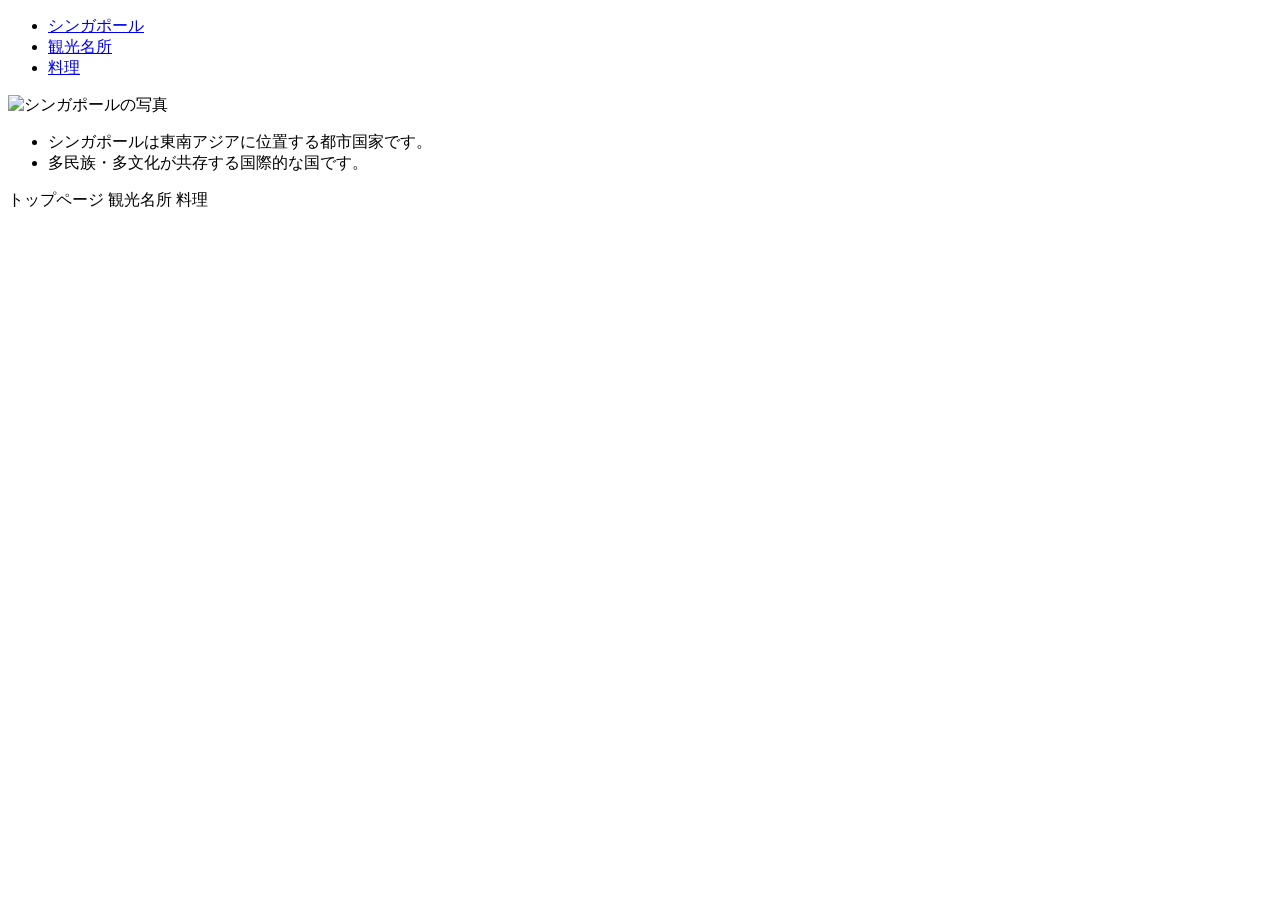
==== index.html @ 2435d3a5 "基本構成" ====
<!DOCTYPE html>
<html lang="ja">
<head>
    <meta charset="UTF-8">
    <link rel="stylesheet" type="text/css" href="css/style.css">
    <title>シンガポール</title>
</head>
<body>
    <div id="wrapper">
        <div id="sidebar">
            <ul>
                <li><a href="index.html" class="active">シンガポール</a></li>
                <li><a href="sightseeing.html">観光名所</a></li>
                <li><a href="food.html">料理</a></li>
            </ul>
        </div>

        <div id="main">
            <img src="top.jpg" alt="シンガポールの写真">
            <ul>
                <li>シンガポールは東南アジアに位置する都市国家です。</li>
                <li>多民族・多文化が共存する国際的な国です。</li>
            </ul>
        </div>
    </div>
    <footer>
        トップページ 観光名所 料理 
    </footer>
</body>
</html>
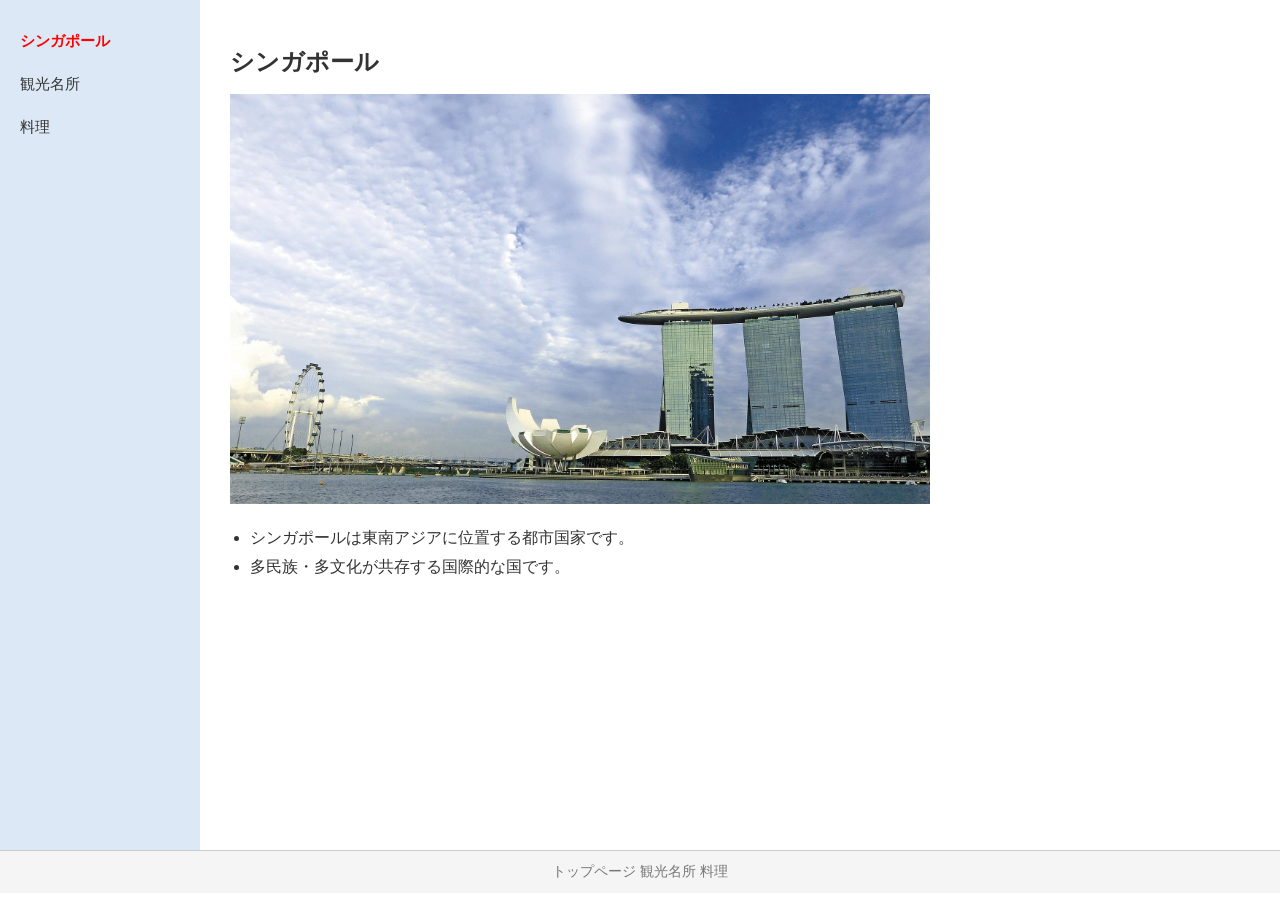
==== commit 2d9c159e: "見出しの追加ｈ1" ====
--- a/index.html
+++ b/index.html
@@ -16,6 +16,7 @@
         </div>
 
         <div id="main">
+            <h1>シンガポール</h1>
             <img src="top.jpg" alt="シンガポールの写真">
             <ul>
                 <li>シンガポールは東南アジアに位置する都市国家です。</li>
--- a/css/style.css
+++ b/css/style.css
@@ -0,0 +1,96 @@
+body {
+  
+  font-family: 'Helvetica Neue', Arial, 'Hiragino Kaku Gothic ProN',
+               'Segoe UI', Meiryo, sans-serif;
+ 
+  
+  margin: 0;
+  padding: 0;
+  background-color: #ffffff;
+  color: #333333;
+}
+
+#main h1 {
+    font-size: 24px;
+    margin-bottom: 16px;
+    color: #333;
+}
+
+#wrapper {
+  display: flex;          
+  min-height: calc(100vh - 50px); 
+}
+ 
+ 
+
+#sidebar {
+  width: 200px;           
+  flex-shrink: 0;         
+ 
+ 
+  background-color: #dce8f5;
+ 
+  padding: 20px 0;
+}
+ 
+#sidebar ul {
+  list-style: none;
+  margin: 0;
+  padding: 0;
+}
+ 
+
+#sidebar li {
+  padding: 12px 20px;
+}
+ 
+
+#sidebar a {
+  text-decoration: none; 
+  color: #333333;
+  font-size: 15px;
+}
+ 
+
+#sidebar a:hover {
+  color: #0055aa;
+}
+ 
+
+#sidebar a.active {
+  font-weight: bold;    
+  color: #ff0000;      
+}
+ 
+ 
+
+#main {
+  flex: 1;               
+  padding: 30px;
+}
+ 
+
+#main img {
+  width: 100%;            
+  max-width: 700px;
+  height: auto;
+  display: block;
+  margin-bottom: 20px;
+}
+ 
+
+#main ul {
+  padding-left: 20px;
+  line-height: 1.8;
+}
+ 
+ 
+footer {
+  text-align: center;     
+  font-size: 14px;        
+  color: #777777;
+  padding: 12px 0;
+  border-top: 1px solid #cccccc;
+  background-color: #f5f5f5;
+}
+ 
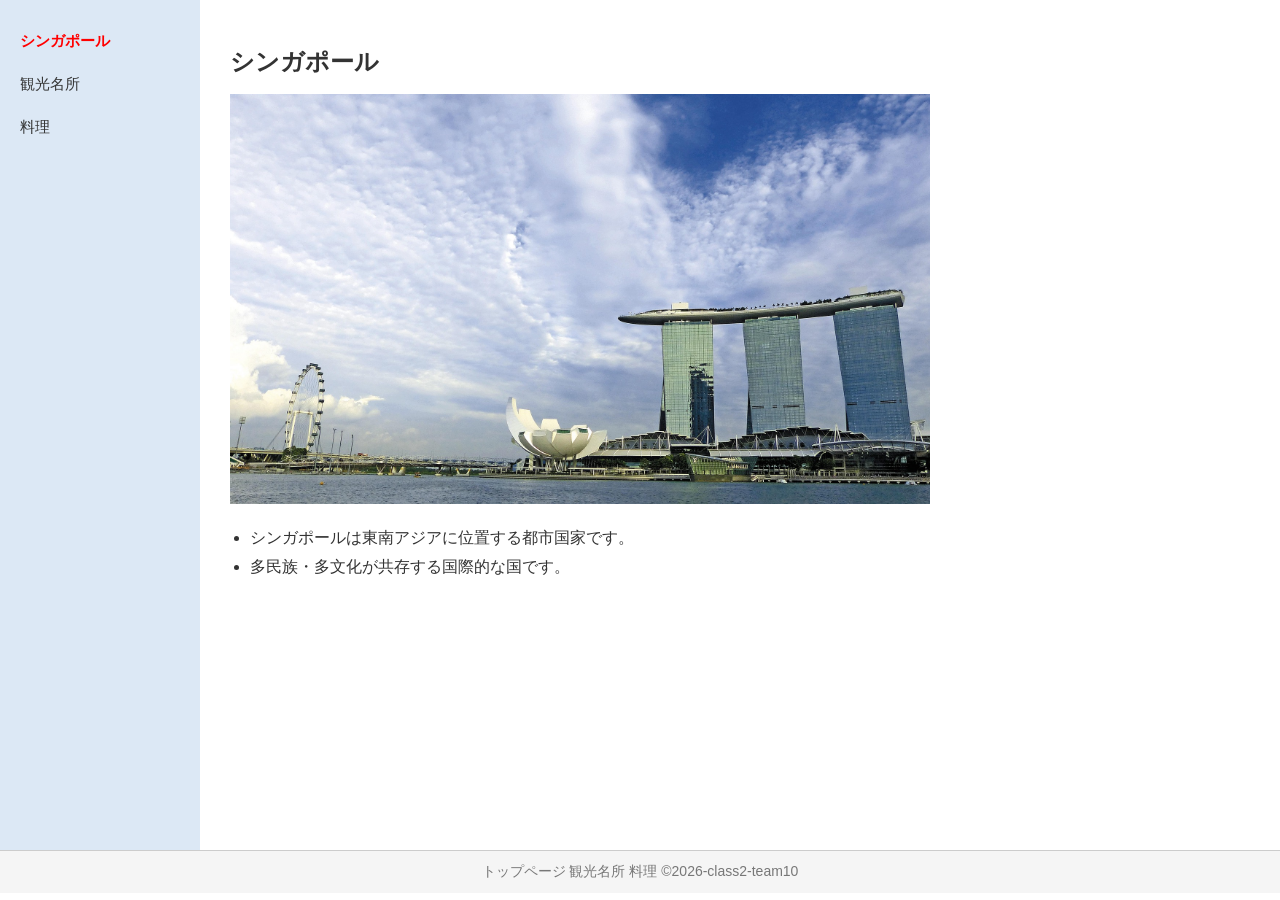
==== commit 6b692b86: "©の変更" ====
--- a/index.html
+++ b/index.html
@@ -25,7 +25,7 @@
         </div>
     </div>
     <footer>
-        トップページ 観光名所 料理 
+        トップページ 観光名所 料理 ©2026-class2-team10
     </footer>
 </body>
 </html>
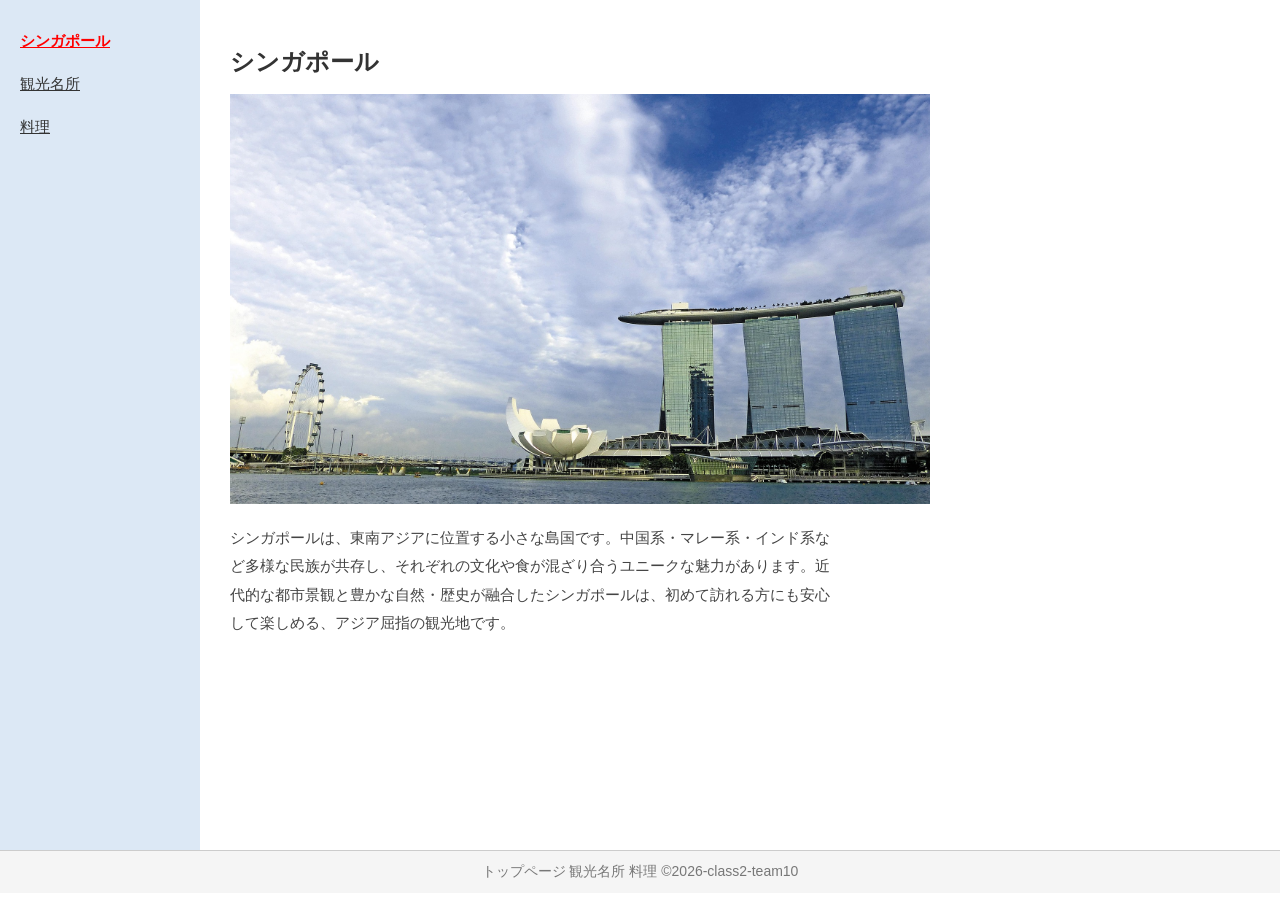
==== commit aee8317e: "説明文の変更 箇条書きから文章に変更 cssを追加" ====
--- a/index.html
+++ b/index.html
@@ -18,10 +18,7 @@
         <div id="main">
             <h1>シンガポール</h1>
             <img src="top.jpg" alt="シンガポールの写真">
-            <ul>
-                <li>シンガポールは東南アジアに位置する都市国家です。</li>
-                <li>多民族・多文化が共存する国際的な国です。</li>
-            </ul>
+            <p>シンガポールは、東南アジアに位置する小さな島国です。中国系・マレー系・インド系など多様な民族が共存し、それぞれの文化や食が混ざり合うユニークな魅力があります。近代的な都市景観と豊かな自然・歴史が融合したシンガポールは、初めて訪れる方にも安心して楽しめる、アジア屈指の観光地です。</p>
         </div>
     </div>
     <footer>
--- a/css/style.css
+++ b/css/style.css
@@ -13,7 +13,7 @@
 #main h1 {
     font-size: 24px;
     margin-bottom: 16px;
-    color: #333;
+    color: #333333;
 }
 
 #wrapper {
@@ -47,6 +47,7 @@
 
 #sidebar a {
   text-decoration: none; 
+  text-decoration: underline;
   color: #333333;
   font-size: 15px;
 }
@@ -93,4 +94,11 @@
   border-top: 1px solid #cccccc;
   background-color: #f5f5f5;
 }
- +
+#main p {
+    line-height: 1.9;        /* 行間を広げて読みやすく */
+    max-width: 600px;        /* 1行が長すぎないように幅を制限 */
+    color: #444;             /* 真っ黒より少し柔らかい色に */
+    margin-top: 16px;        /* 画像との間に余白 */
+    font-size: 15px;         /* 少し大きめで読みやすく */
+}
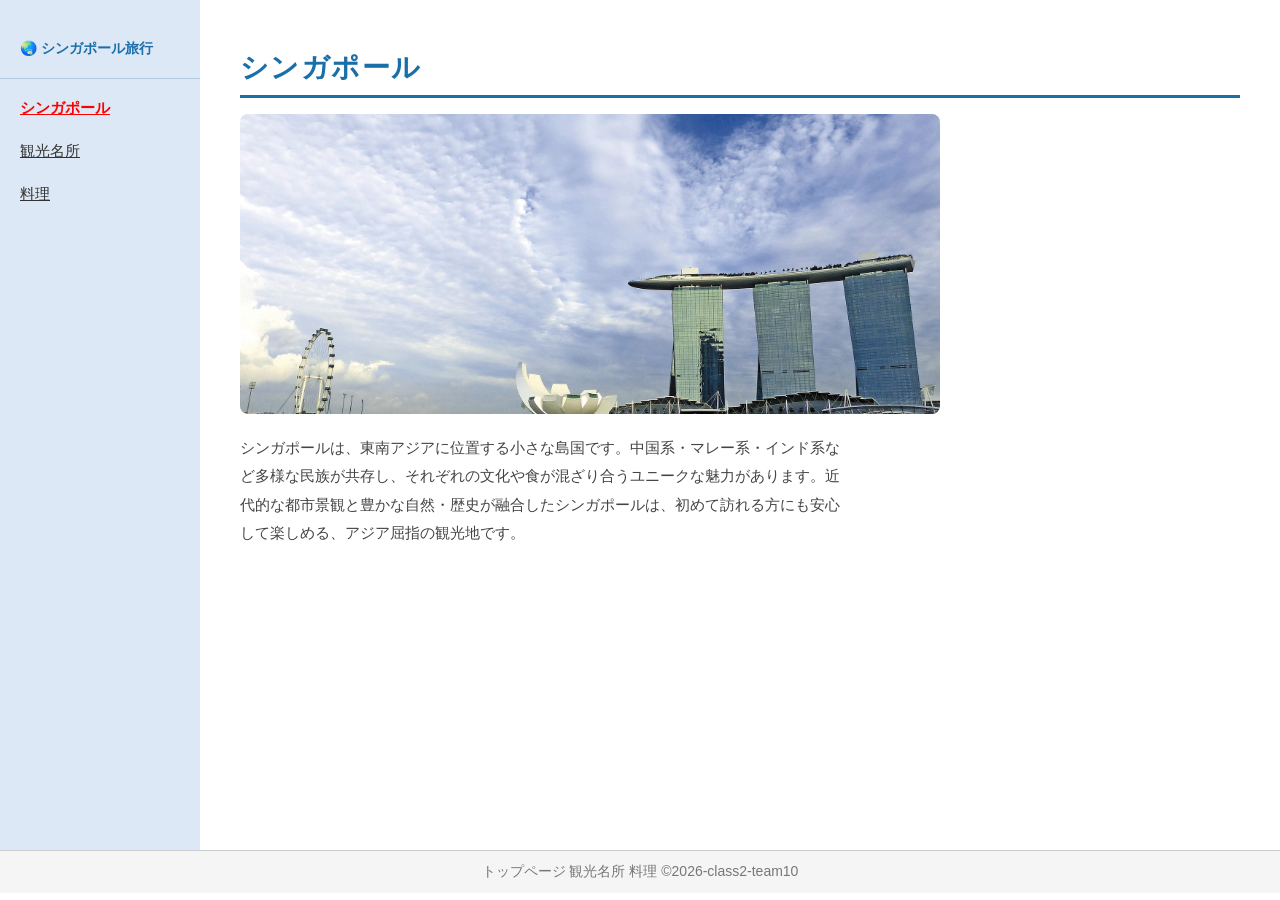
==== commit 59438604: "サイドバーと写真を編集" ====
--- a/index.html
+++ b/index.html
@@ -8,6 +8,7 @@
 <body>
     <div id="wrapper">
         <div id="sidebar">
+            <div id="site-title">🌏 シンガポール旅行</div>
             <ul>
                 <li><a href="index.html" class="active">シンガポール</a></li>
                 <li><a href="sightseeing.html">観光名所</a></li>
--- a/css/style.css
+++ b/css/style.css
@@ -11,9 +11,12 @@
 }
 
 #main h1 {
-    font-size: 24px;
+    font-size: 28px;
     margin-bottom: 16px;
-    color: #333333;
+    color: #1a6fa8;
+    border-bottom: 3px solid #1a6fa8;
+    padding-bottom: 8px;
+    letter-spacing: 0.05em;
 }
 
 #wrapper {
@@ -67,16 +70,18 @@
 
 #main {
   flex: 1;               
-  padding: 30px;
+  padding: 30px 40px;
 }
  
 
 #main img {
   width: 100%;            
   max-width: 700px;
-  height: auto;
+  height: 300px;
+  object-fit: cover;
   display: block;
   margin-bottom: 20px;
+  border-radius: 8px;
 }
  
 
@@ -101,4 +106,13 @@
     color: #444;             /* 真っ黒より少し柔らかい色に */
     margin-top: 16px;        /* 画像との間に余白 */
     font-size: 15px;         /* 少し大きめで読みやすく */
+}
+
+#site-title {
+  padding: 20px;
+  font-size: 14px;
+  font-weight: bold;
+  color: #1a6fa8;
+  border-bottom: 1px solid #b0c8e0;
+  margin-bottom: 8px;
 }
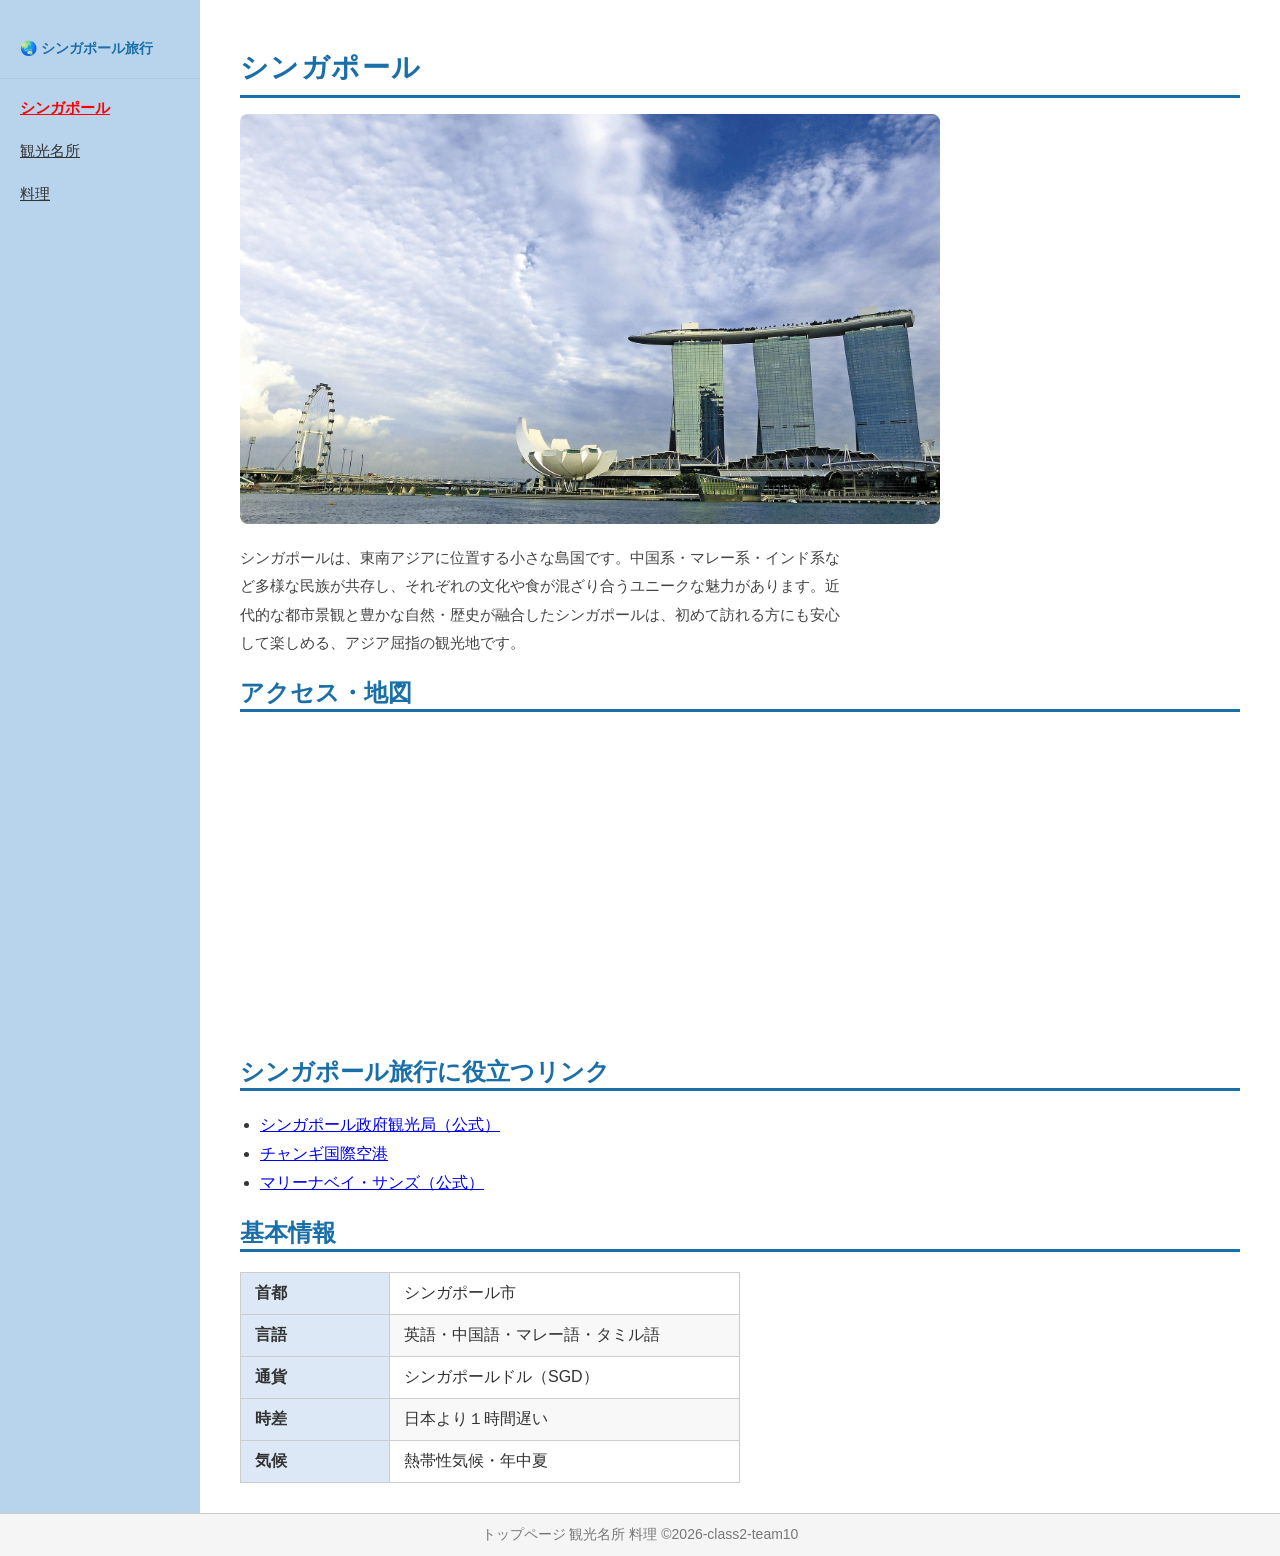
==== commit f7c15a14: "トップページを便利にする グーグルマップを追加 外部リンクを追加 シンガポールの基本情報を表にして追加 サイドバーの色を変更" ====
--- a/index.html
+++ b/index.html
@@ -18,8 +18,31 @@
 
         <div id="main">
             <h1>シンガポール</h1>
-            <img src="top.jpg" alt="シンガポールの写真">
+            <img src="images/top.jpg" alt="シンガポールの写真">
             <p>シンガポールは、東南アジアに位置する小さな島国です。中国系・マレー系・インド系など多様な民族が共存し、それぞれの文化や食が混ざり合うユニークな魅力があります。近代的な都市景観と豊かな自然・歴史が融合したシンガポールは、初めて訪れる方にも安心して楽しめる、アジア屈指の観光地です。</p>
+            <h2>アクセス・地図</h2>
+            <iframe
+                src="https://www.google.com/maps/embed?pb=!1m18!1m12!1m3!1d255281.19036749914!2d103.7041635!3d1.3143394!2m3!1f0!2f0!3f0!3m2!1i1024!2i768!4f13.1!3m3!1m2!1s0x31da11238a8b9375%3A0x887869cf52abf5c4!2z44K344Oz44Ks44Od!5e0!3m2!1sja!2sjp"
+                width="100%"
+                height="300"
+                style="border:0; border-radius: 8px;"
+                allowfullscreen=""
+                loading="lazy">
+            </iframe>
+            <h2>シンガポール旅行に役立つリンク</h2>
+            <ul>
+                <li><a href="https://www.visitsingapore.com/ja_jp/" target="_blank">シンガポール政府観光局（公式）</a></li>
+                <li><a href="https://www.visitsingapore.com/ja_jp/" target="_blank">チャンギ国際空港</a></li>
+                <li><a href="https://www.marinabaysands.com/" target="_blank">マリーナベイ・サンズ（公式）</a></li>
+            </ul>
+            <h2>基本情報</h2>
+            <table>
+                <tr><th>首都</th><td>シンガポール市</td></tr>
+                <tr><th>言語</th><td>英語・中国語・マレー語・タミル語</td></tr>
+                <tr><th>通貨</th><td>シンガポールドル（SGD）</td></tr>
+                <tr><th>時差</th><td>日本より１時間遅い</td></tr>
+                <tr><th>気候</th><td>熱帯性気候・年中夏</td></tr>
+            </table>
         </div>
     </div>
     <footer>
--- a/css/style.css
+++ b/css/style.css
@@ -19,6 +19,10 @@
     letter-spacing: 0.05em;
 }
 
+#main h2{
+  color: #1a6fa8;
+  border-bottom: 3px solid #1a6fa8;
+}
 #wrapper {
   display: flex;          
   min-height: calc(100vh - 50px); 
@@ -31,7 +35,7 @@
   flex-shrink: 0;         
  
  
-  background-color: #dce8f5;
+  background-color: #b8d4ed; 
  
   padding: 20px 0;
 }
@@ -77,8 +81,6 @@
 #main img {
   width: 100%;            
   max-width: 700px;
-  height: 300px;
-  object-fit: cover;
   display: block;
   margin-bottom: 20px;
   border-radius: 8px;
@@ -101,11 +103,11 @@
 }
 
 #main p {
-    line-height: 1.9;        /* 行間を広げて読みやすく */
-    max-width: 600px;        /* 1行が長すぎないように幅を制限 */
-    color: #444;             /* 真っ黒より少し柔らかい色に */
-    margin-top: 16px;        /* 画像との間に余白 */
-    font-size: 15px;         /* 少し大きめで読みやすく */
+    line-height: 1.9;        
+    max-width: 600px;        
+    color: #444;             
+    margin-top: 16px;        
+    font-size: 15px;       
 }
 
 #site-title {
@@ -115,4 +117,30 @@
   color: #1a6fa8;
   border-bottom: 1px solid #b0c8e0;
   margin-bottom: 8px;
+}
+
+.tourism-img {
+  width: 600px;
+  height: 400px;
+  object-fit: cover;
+}
+
+table {
+  border-collapse: collapse;
+  width: 100%;
+  max-width: 500px;
+  margin-top: 12px;
+}
+th, td {
+  border: 1px solid #ccc;
+  padding: 10px 14px;
+  text-align: left;
+}
+th {
+  background-color: #dce8f5;
+  font-weight: bold;
+  width: 120px;
+}
+tr:nth-child(even) td {
+  background-color: #f8f8f8;
 }
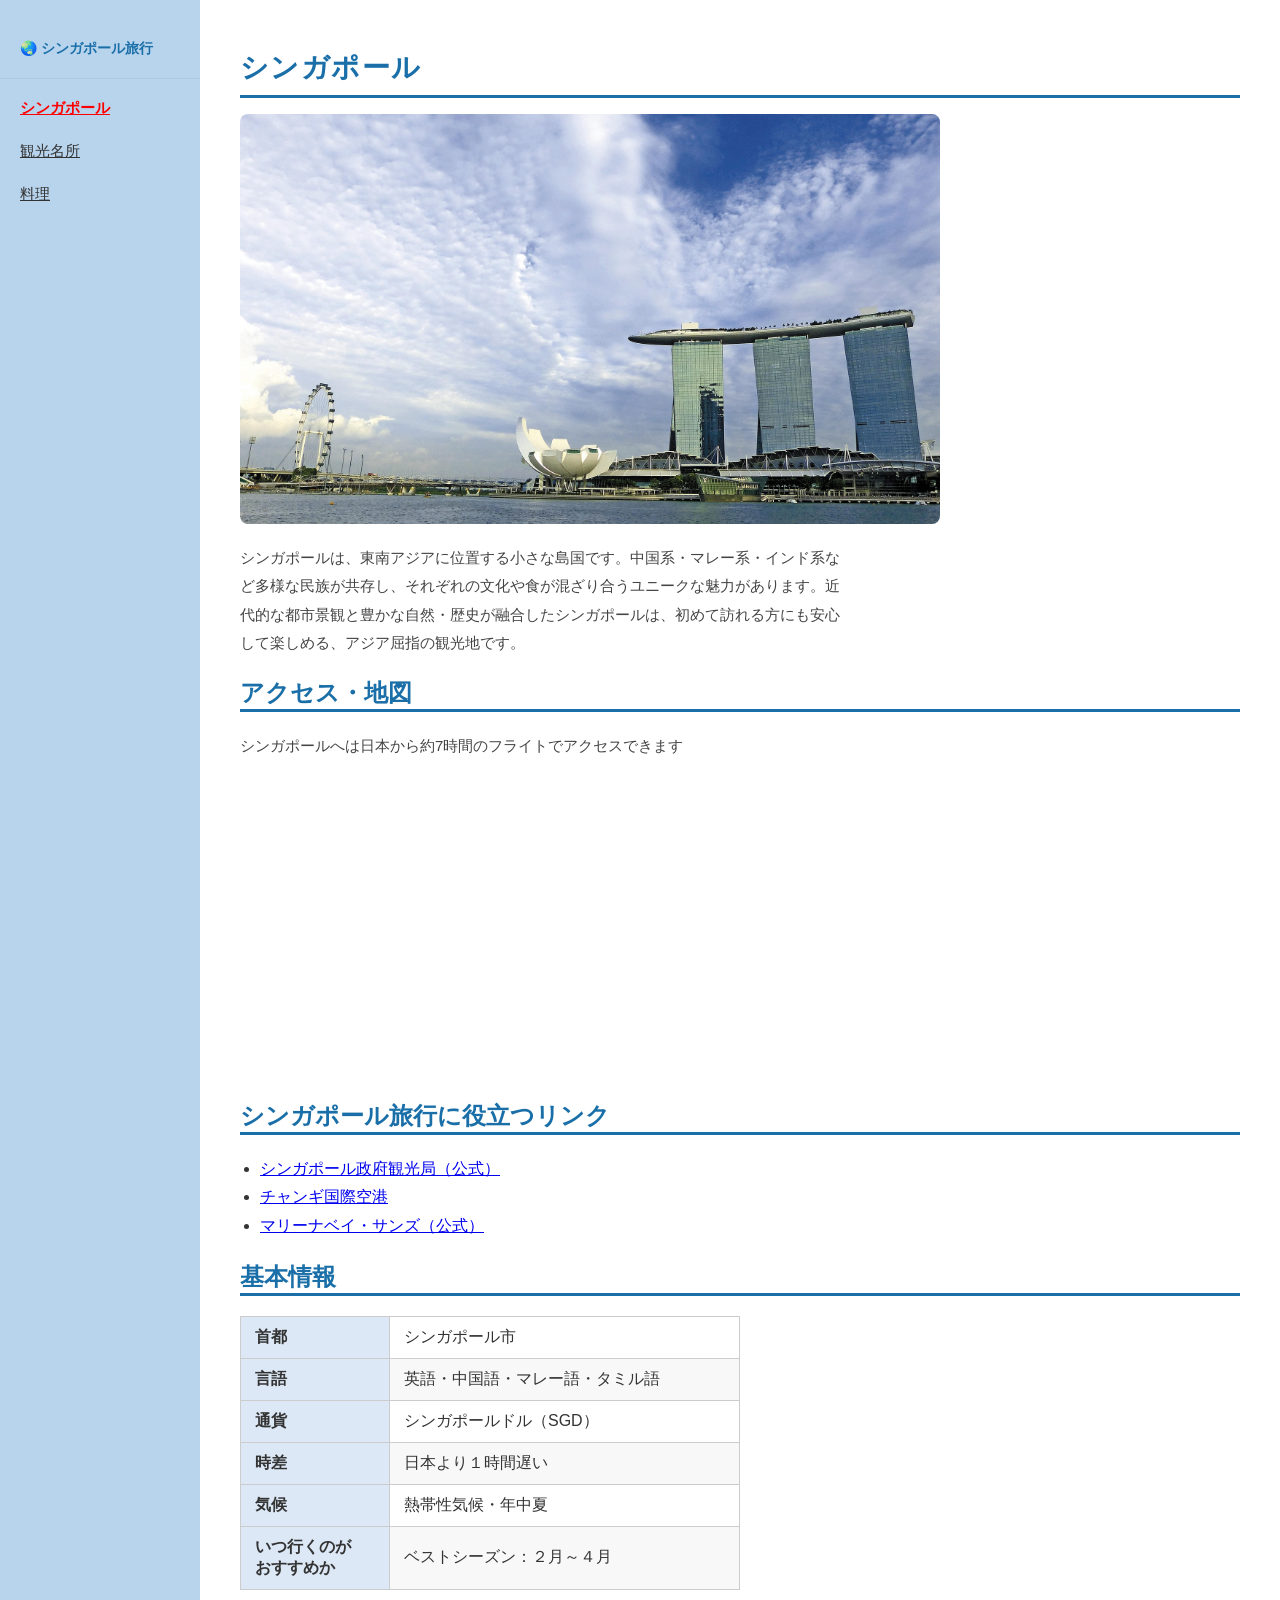
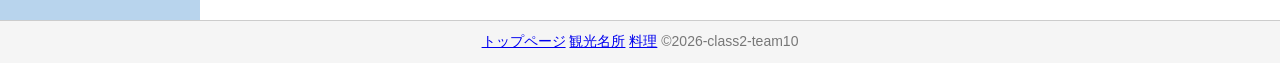
==== commit 46203b1a: "トップページの改善 地図の説明文の追加 フッターにリンクを追加 ベストシーズンの追加 サイドバーを編集" ====
--- a/index.html
+++ b/index.html
@@ -21,6 +21,7 @@
             <img src="images/top.jpg" alt="シンガポールの写真">
             <p>シンガポールは、東南アジアに位置する小さな島国です。中国系・マレー系・インド系など多様な民族が共存し、それぞれの文化や食が混ざり合うユニークな魅力があります。近代的な都市景観と豊かな自然・歴史が融合したシンガポールは、初めて訪れる方にも安心して楽しめる、アジア屈指の観光地です。</p>
             <h2>アクセス・地図</h2>
+            <p>シンガポールへは日本から約7時間のフライトでアクセスできます</p>
             <iframe
                 src="https://www.google.com/maps/embed?pb=!1m18!1m12!1m3!1d255281.19036749914!2d103.7041635!3d1.3143394!2m3!1f0!2f0!3f0!3m2!1i1024!2i768!4f13.1!3m3!1m2!1s0x31da11238a8b9375%3A0x887869cf52abf5c4!2z44K344Oz44Ks44Od!5e0!3m2!1sja!2sjp"
                 width="100%"
@@ -32,7 +33,7 @@
             <h2>シンガポール旅行に役立つリンク</h2>
             <ul>
                 <li><a href="https://www.visitsingapore.com/ja_jp/" target="_blank">シンガポール政府観光局（公式）</a></li>
-                <li><a href="https://www.visitsingapore.com/ja_jp/" target="_blank">チャンギ国際空港</a></li>
+                <li><a href="https://www.changiairport.com/ja.html" target="_blank">チャンギ国際空港</a></li>
                 <li><a href="https://www.marinabaysands.com/" target="_blank">マリーナベイ・サンズ（公式）</a></li>
             </ul>
             <h2>基本情報</h2>
@@ -42,11 +43,12 @@
                 <tr><th>通貨</th><td>シンガポールドル（SGD）</td></tr>
                 <tr><th>時差</th><td>日本より１時間遅い</td></tr>
                 <tr><th>気候</th><td>熱帯性気候・年中夏</td></tr>
+                <tr><th>いつ行くのが<br>おすすめか</th><td>ベストシーズン：２月～４月</td></tr>
             </table>
         </div>
     </div>
     <footer>
-        トップページ 観光名所 料理 ©2026-class2-team10
+        <a href="index.html">トップページ</a> <a href="sightseeing.html">観光名所</a> <a href="food.html">料理</a> ©2026-class2-team10
     </footer>
 </body>
 </html>
--- a/css/style.css
+++ b/css/style.css
@@ -23,6 +23,14 @@
   color: #1a6fa8;
   border-bottom: 3px solid #1a6fa8;
 }
+
+#main h3{
+  font-size: 20px;
+  color: #333;
+  margin-top: 24px;
+  margin-bottom: 8px;
+}
+
 #wrapper {
   display: flex;          
   min-height: calc(100vh - 50px); 
@@ -69,7 +77,10 @@
   font-weight: bold;    
   color: #ff0000;      
 }
- 
+
+#sidebar li:hover {
+  background-color: #a0c0e0;
+}
  
 
 #main {
